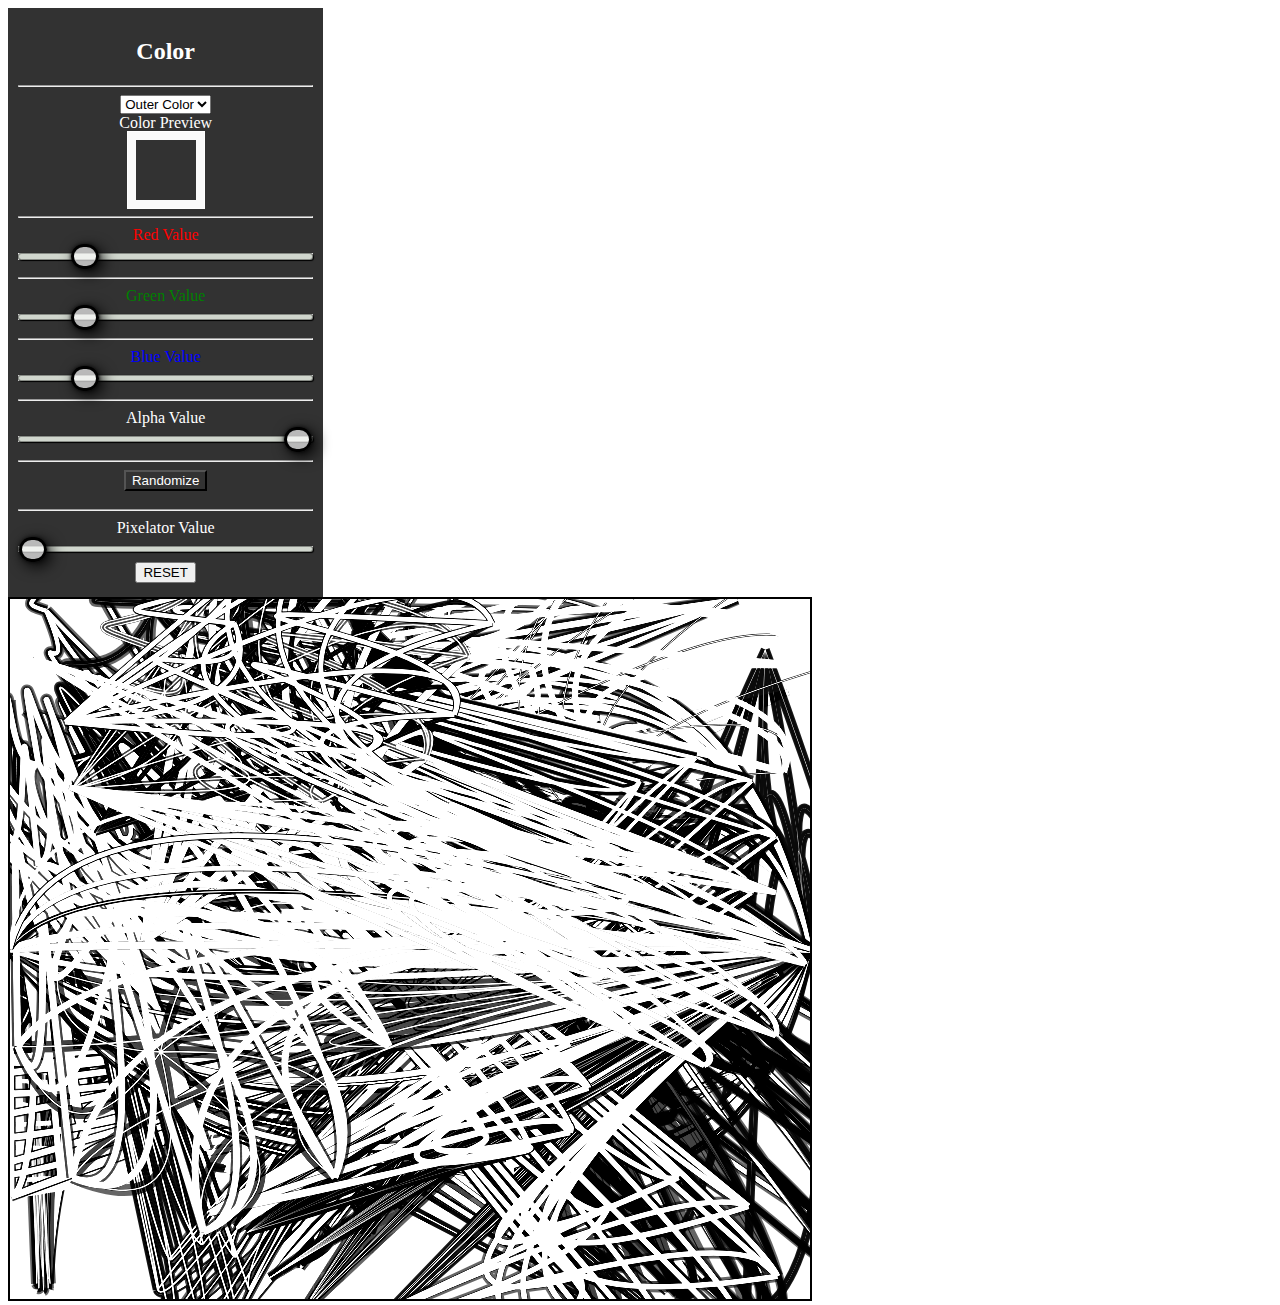
==== index.html @ 18ca1a23 "another test file and other slight mods" ====
<!DOCTYPE html>
<html>

<head>
    <meta charset="utf-8">
    <!--set the viewport-->
    <meta name="viewport" content="width=device-width, initial-scale=1.0">
    <!--link to bootstrap CDN, just in case -->
    <link rel="stylesheet" href="https://maxcdn.bootstrapcdn.com/bootstrap/3.3.6/css/bootstrap.min.css" integrity="sha384-1q8mTJOASx8j1Au+a5WDVnPi2lkFfwwEAa8hDDdjZlpLegxhjVME1fgjWPGmkzs7" crossorigin="anonymous">
    <!--ends head section for now-->
    <!--http://danielstern.ca/range.css/?ref=css-tricks#/-->
    <!--above link is the page I got the slider changes from-->
    <link rel="stylesheet" href="range.css">
    <!--my style sheet-->
    <link rel="stylesheet" href="style.css">
</head>

<body>
    <div class="container-fluid">
        <div class="row">
            <div class="col-md-2 col-lg-2 controls">
                <h2 id="colorHider">Color</h2>
                <hr>
                <select>
                        <option value = 0>Outer Color</option>
                        <option value = 1>Inner Color</option>
                    </select>
                <div class="colorBox">

                    <label for="colorPreview">Color Preview</label>
                    <div id="colorPreview">
                    </div>
                    <hr>
                </div>
                <div class="colorSelector">
                    <label for="red">Red Value</label>
                    <input type="range" step="1" value="50" max="255" id="red">
                    <hr>
                    <label for="green">Green Value</label>
                    <input type="range" step="1" value="50" max="255" id="green">
                    <hr>
                    <label for="blue">Blue Value</label>
                    <input type="range" step="1" value="50" max="255" id="blue">
                    <hr>
                    <label for="alpha">Alpha Value</label>
                    <input type="range" step="0.05" value="1" min="0" max="1" id="alpha">
                    <hr>
                    <button id="randomize">Randomize</button>
                    <hr>

                    <label for="pixelate">Pixelator Value</label>
                    <input type="range" step="1" value="0" max="80" id="pixelate">
                    <button id="reset">RESET</button>
                </div>
            </div>
            <!--ends controls div-->
            <div class="col-md-10 col-lg-8 paintCanvas">
                <div class="topLayer">

                </div>
                <canvas id="paintSurface"></canvas>
                <img id="canvasImg" alt="">
            </div>
        </div>
    </div>
    <!-- Added link to the jQuery Library -->
    <script src="https://ajax.googleapis.com/ajax/libs/jquery/3.1.1/jquery.min.js"></script>
    <script src="test4.js"></script>
</body>
---- range.css ----
/*
style changes to sliders from http://danielstern.ca/range.css/?ref=css-tricks#/
check it out it is a really cool site and send him a star on git hub
customize then right there on the page and then save the css file into your directory
*/

input[type=range] {
    -webkit-appearance: none;
    width: 100%;
    margin: 9.3px 0;
}

input[type=range]:focus {
    outline: none;
}

input[type=range]::-webkit-slider-runnable-track {
    width: 100%;
    height: 6.4px;
    cursor: pointer;
    box-shadow: 1px 1px 1px #000000, 0px 0px 1px #0d0d0d;
    background: rgba(39, 69, 29, 0.22);
    border-radius: 16px;
    border: 0.8px solid rgba(1, 1, 1, 0.35);
}

input[type=range]::-webkit-slider-thumb {
    box-shadow: 3.8px 3.8px 15px #000000, 0px 0px 3.8px #0d0d0d;
    border: 3.7px solid #000000;
    height: 25px;
    width: 28px;
    border-radius: 29px;
    background: rgba(255, 255, 255, 0.66);
    cursor: pointer;
    -webkit-appearance: none;
    margin-top: -10.1px;
}

input[type=range]:focus::-webkit-slider-runnable-track {
    background: rgba(160, 209, 144, 0.22);
}

input[type=range]::-moz-range-track {
    width: 100%;
    height: 6.4px;
    cursor: pointer;
    box-shadow: 1px 1px 1px #000000, 0px 0px 1px #0d0d0d;
    background: rgba(39, 69, 29, 0.22);
    border-radius: 16px;
    border: 0.8px solid rgba(1, 1, 1, 0.35);
}

input[type=range]::-moz-range-thumb {
    box-shadow: 3.8px 3.8px 15px #000000, 0px 0px 3.8px #0d0d0d;
    border: 3.7px solid #000000;
    height: 25px;
    width: 28px;
    border-radius: 29px;
    background: rgba(255, 255, 255, 0.66);
    cursor: pointer;
}

input[type=range]::-ms-track {
    width: 100%;
    height: 6.4px;
    cursor: pointer;
    background: transparent;
    border-color: transparent;
    color: transparent;
}

input[type=range]::-ms-fill-lower {
    background: rgba(0, 0, 0, 0.22);
    border: 0.8px solid rgba(1, 1, 1, 0.35);
    border-radius: 32px;
    box-shadow: 1px 1px 1px #000000, 0px 0px 1px #0d0d0d;
}

input[type=range]::-ms-fill-upper {
    background: rgba(39, 69, 29, 0.22);
    border: 0.8px solid rgba(1, 1, 1, 0.35);
    border-radius: 32px;
    box-shadow: 1px 1px 1px #000000, 0px 0px 1px #0d0d0d;
}

input[type=range]::-ms-thumb {
    box-shadow: 3.8px 3.8px 15px #000000, 0px 0px 3.8px #0d0d0d;
    border: 3.7px solid #000000;
    height: 25px;
    width: 28px;
    border-radius: 29px;
    background: rgba(255, 255, 255, 0.66);
    cursor: pointer;
    height: 6.4px;
}

input[type=range]:focus::-ms-fill-lower {
    background: rgba(39, 69, 29, 0.22);
}

input[type=range]:focus::-ms-fill-upper {
    background: rgba(160, 209, 144, 0.22);
}
---- style.css ----
body,
html {
    height: 100%;
    width: 100%;
}

.controls {
    color: white;
    padding: 10px;
    text-align: center;
    background-color: rgb( 50, 50, 50);
    display: inline-block;
    padding-bottom: 14px;
}

#randomize {
    background-color: rgb( 50, 50, 50);
    color: white;
    margin: 0 0 10px 0;
}

#colorPreview {
    box-shadow: 0 0 0 1px white;
    border: 8px solid rgb( 250, 250, 250);
    margin: 0 auto;
    height: 60px;
    width: 60px;
    background-color: rgb( 50, 50, 50);
}

#fillPreview {
    position: relative;
    margin: 5px auto;
    height: 50px;
    width: 50px;
}

.colorSelector>label:nth-child(1) {
    color: red;
}

label:nth-child(4) {
    color: green;
}

label:nth-child(7) {
    color: blue;
}

#colorHider {
    padding: 0 30px;
}

#colorHider:hover {
    cursor: pointer;
}

.topLayer {
    text-align: center;
    color: black;
    position: absolute;
    z-index: 10;
    background-size: 200px;
    width: 803.2px;
    height: 703.2px;
    opacity: 0.85;
}

#paintSurface {
    border: 2px solid rgb( 50, 50, 50);
}

select {
    color: black;
}

img {
    filter: contrast(100%);
}
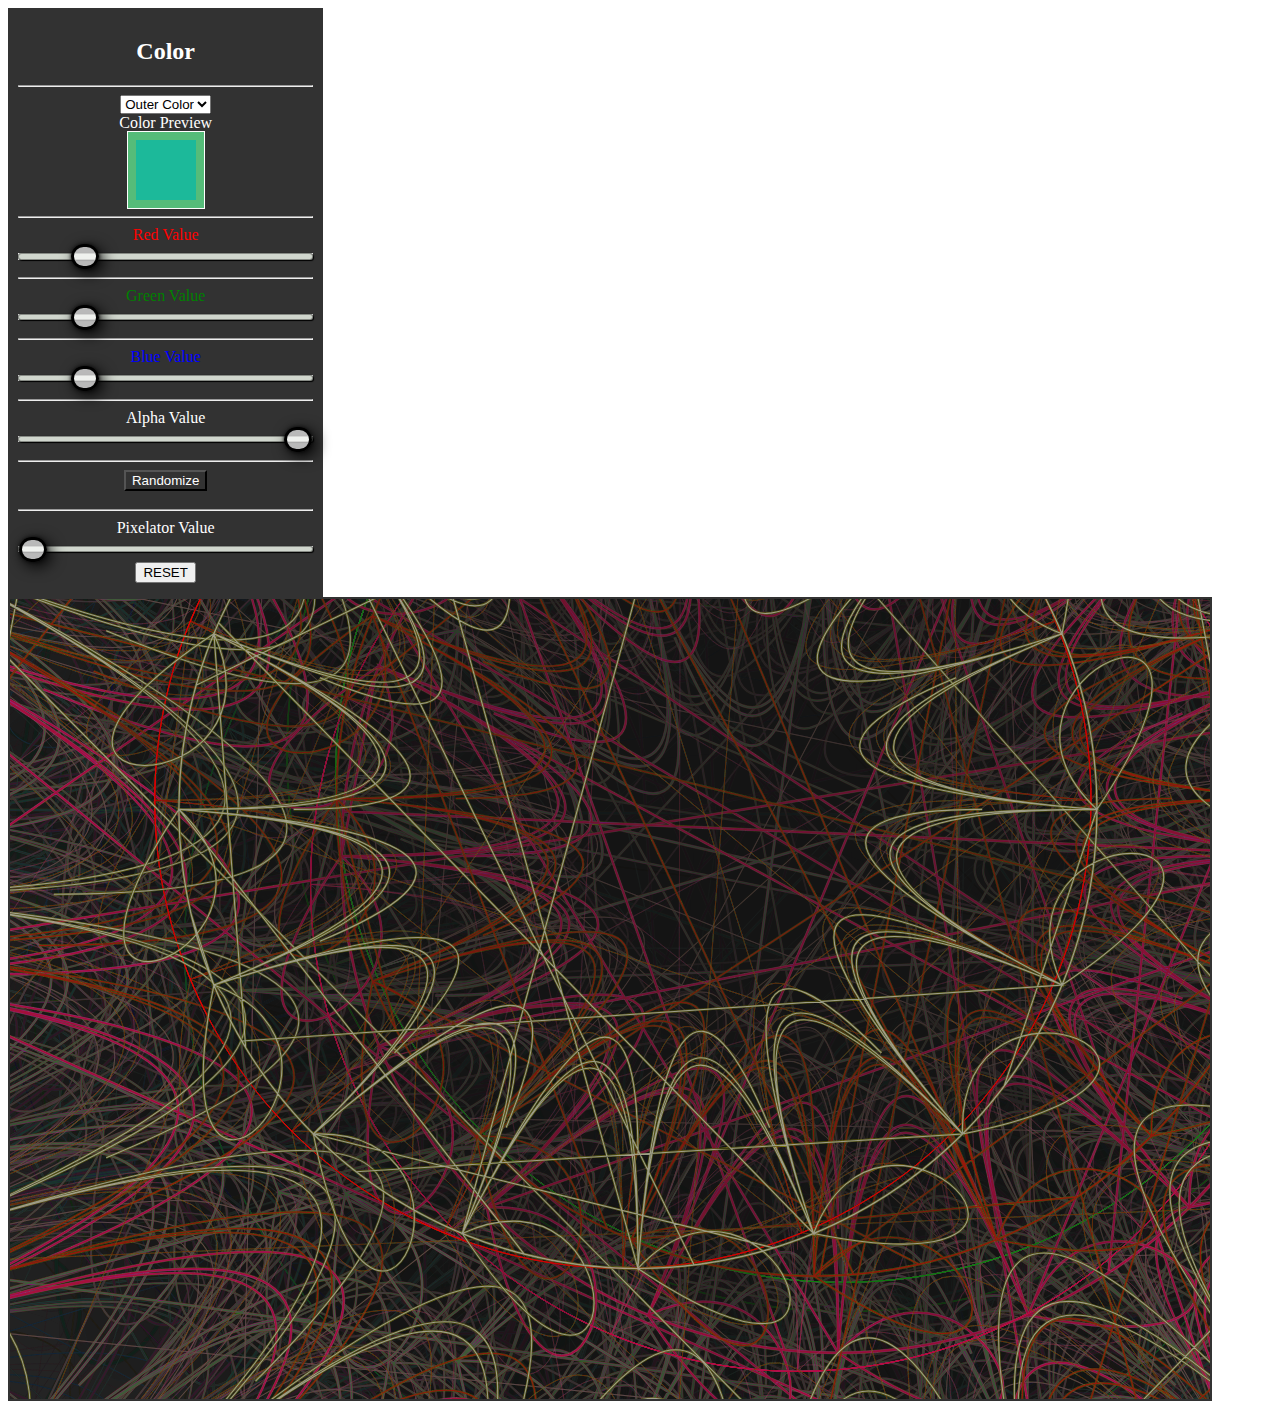
==== commit 46eb1f03: "pushing changes so I dont loose more files" ====
--- a/index.html
+++ b/index.html
@@ -59,6 +59,8 @@
 
                 </div>
                 <canvas id="paintSurface"></canvas>
+                <div class="wrapper">
+                </div>
                 <img id="canvasImg" alt="">
             </div>
         </div>
--- a/style.css
+++ b/style.css
@@ -63,17 +63,30 @@
     background-size: 200px;
     width: 803.2px;
     height: 703.2px;
-    opacity: 0.85;
+    opacity: 1;
+    background: url(warpedCB.png);
+    background-size: 50px 50px;
 }
 
 #paintSurface {
     border: 2px solid rgb( 50, 50, 50);
+    background: url(warpedCB.png);
+    background-size: 50px 50px;
 }
 
 select {
     color: black;
 }
 
+.wrapper {
+    position: fixed;
+    height: 100%;
+    width: 100%;
+    z-index: 10;
+    background: url(warpedCB.png);
+    background-size: 50px 50px;
+}
+
 img {
     filter: contrast(100%);
 }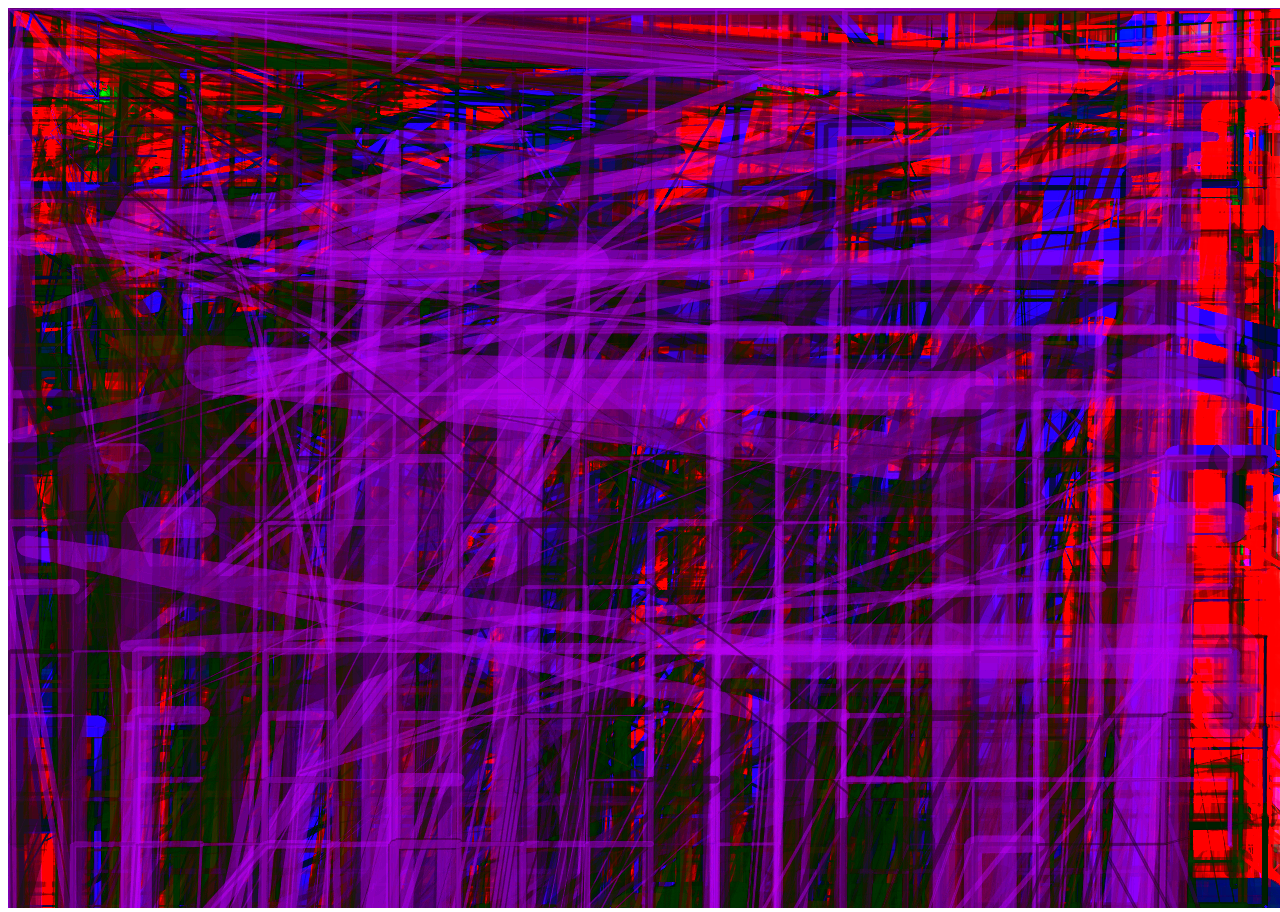
==== commit a72380b6: "pushing updates so they don't disappear" ====
--- a/index.html
+++ b/index.html
@@ -16,7 +16,7 @@
 </head>
 
 <body>
-    <div class="container-fluid">
+    <!--
         <div class="row">
             <div class="col-md-2 col-lg-2 controls">
                 <h2 id="colorHider">Color</h2>
@@ -53,19 +53,17 @@
                     <button id="reset">RESET</button>
                 </div>
             </div>
-            <!--ends controls div-->
             <div class="col-md-10 col-lg-8 paintCanvas">
                 <div class="topLayer">
 
                 </div>
-                <canvas id="paintSurface"></canvas>
-                <div class="wrapper">
-                </div>
-                <img id="canvasImg" alt="">
-            </div>
-        </div>
+                -->
+    <canvas id="paintSurface"></canvas>
+    <img id="canvasImg" alt="">
+    </div>
+    </div>
     </div>
     <!-- Added link to the jQuery Library -->
     <script src="https://ajax.googleapis.com/ajax/libs/jquery/3.1.1/jquery.min.js"></script>
-    <script src="test4.js"></script>
+    <script src="test5.js"></script>
 </body>--- a/style.css
+++ b/style.css
@@ -55,38 +55,10 @@
     cursor: pointer;
 }
 
-.topLayer {
-    text-align: center;
-    color: black;
-    position: absolute;
-    z-index: 10;
-    background-size: 200px;
-    width: 803.2px;
-    height: 703.2px;
-    opacity: 1;
-    background: url(warpedCB.png);
-    background-size: 50px 50px;
-}
-
-#paintSurface {
-    border: 2px solid rgb( 50, 50, 50);
-    background: url(warpedCB.png);
-    background-size: 50px 50px;
-}
-
 select {
     color: black;
 }
 
-.wrapper {
-    position: fixed;
-    height: 100%;
-    width: 100%;
-    z-index: 10;
-    background: url(warpedCB.png);
-    background-size: 50px 50px;
-}
-
-img {
-    filter: contrast(100%);
+#paintSurface {
+    filter: saturate(10);
 }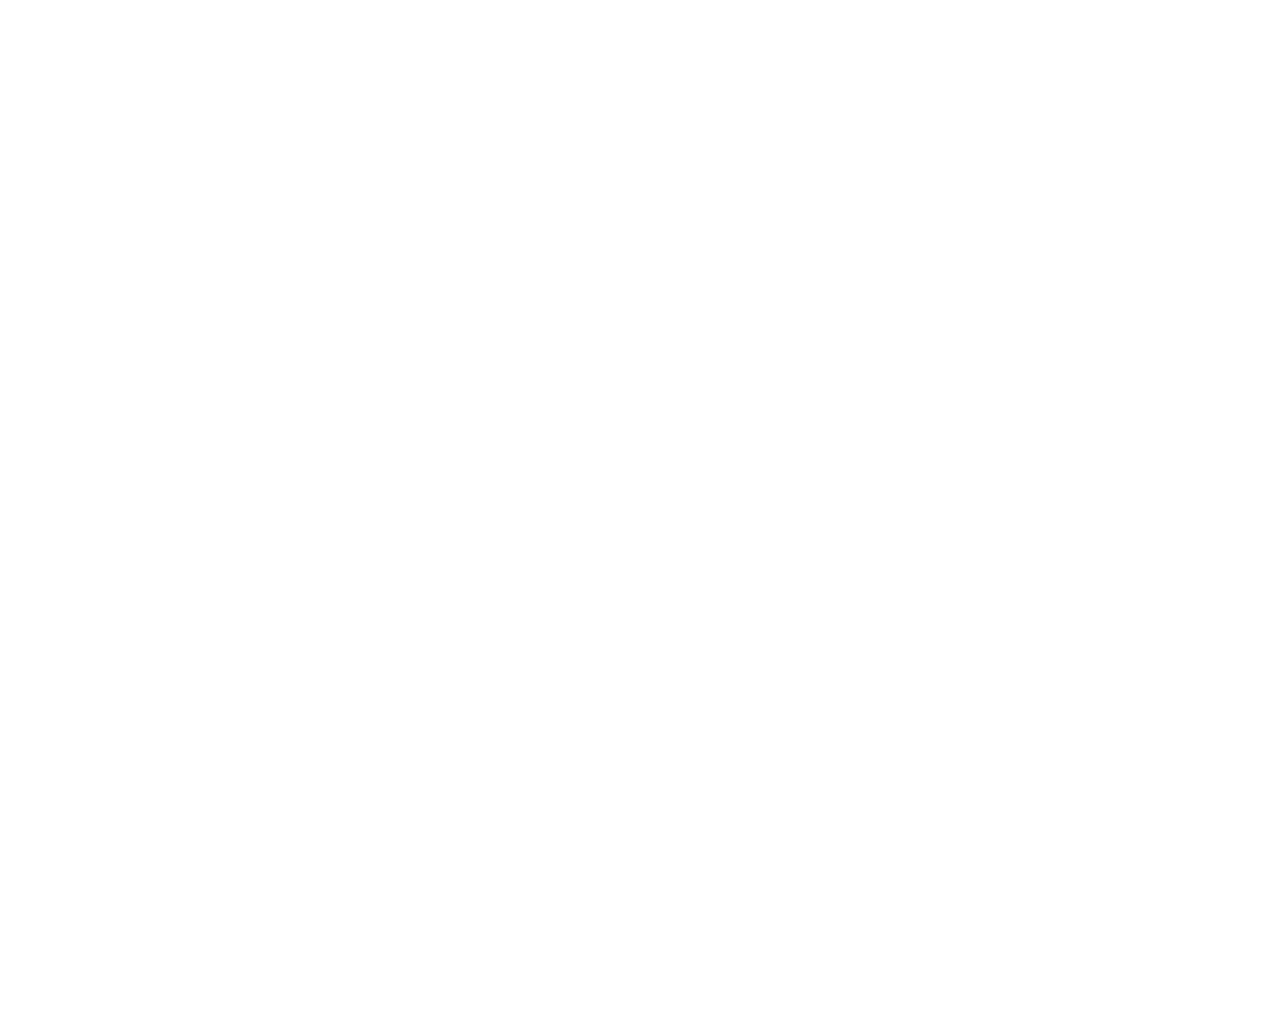
==== commit 4079ec73: "new test scrpits and working with p5 again. Animations triggered via audio input" ====
--- a/index.html
+++ b/index.html
@@ -65,5 +65,7 @@
     </div>
     <!-- Added link to the jQuery Library -->
     <script src="https://ajax.googleapis.com/ajax/libs/jquery/3.1.1/jquery.min.js"></script>
-    <script src="test5.js"></script>
+    <script src="p5.min.js"></script>
+    <script src="p5.sound.min.js"></script>
+    <script src="test7.js"></script>
 </body>--- a/style.css
+++ b/style.css
@@ -60,5 +60,5 @@
 }
 
 #paintSurface {
-    filter: saturate(10);
+    filter: contrast(400%);
 }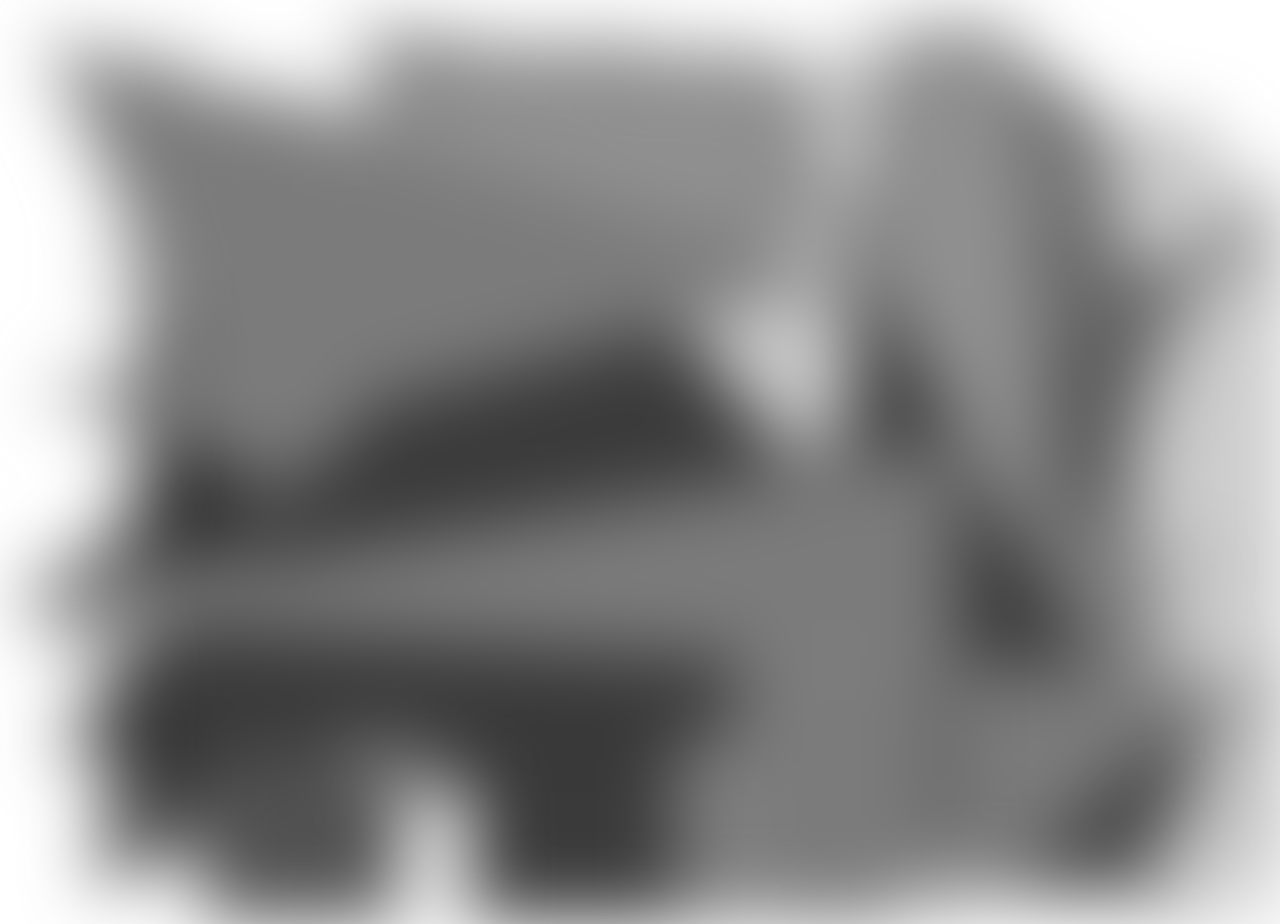
==== commit e320c2da: "pushing up some improvements so I don't loose them" ====
--- a/index.html
+++ b/index.html
@@ -7,7 +7,6 @@
     <meta name="viewport" content="width=device-width, initial-scale=1.0">
     <!--link to bootstrap CDN, just in case -->
     <link rel="stylesheet" href="https://maxcdn.bootstrapcdn.com/bootstrap/3.3.6/css/bootstrap.min.css" integrity="sha384-1q8mTJOASx8j1Au+a5WDVnPi2lkFfwwEAa8hDDdjZlpLegxhjVME1fgjWPGmkzs7" crossorigin="anonymous">
-    <!--ends head section for now-->
     <!--http://danielstern.ca/range.css/?ref=css-tricks#/-->
     <!--above link is the page I got the slider changes from-->
     <link rel="stylesheet" href="range.css">
@@ -58,14 +57,15 @@
 
                 </div>
                 -->
-    <canvas id="paintSurface"></canvas>
-    <img id="canvasImg" alt="">
-    </div>
-    </div>
+    <div class="wrapper">
+        <canvas id="paintSurface"></canvas>
+        <img id="canvasImg">
+        <img id="canvasImg2">
+        <img id="canvasImg3">
     </div>
     <!-- Added link to the jQuery Library -->
     <script src="https://ajax.googleapis.com/ajax/libs/jquery/3.1.1/jquery.min.js"></script>
     <script src="p5.min.js"></script>
     <script src="p5.sound.min.js"></script>
-    <script src="test7.js"></script>
+    <script src="test8.js"></script>
 </body>--- a/style.css
+++ b/style.css
@@ -61,4 +61,16 @@
 
 #paintSurface {
     filter: contrast(400%);
+    position: absolute;
+    z-index: 0;
+}
+
+#canvasImg {
+    position: absolute;
+    z-index: 1;
+}
+
+#canvasImg2 {
+    position: absolute;
+    z-index: 2;
 }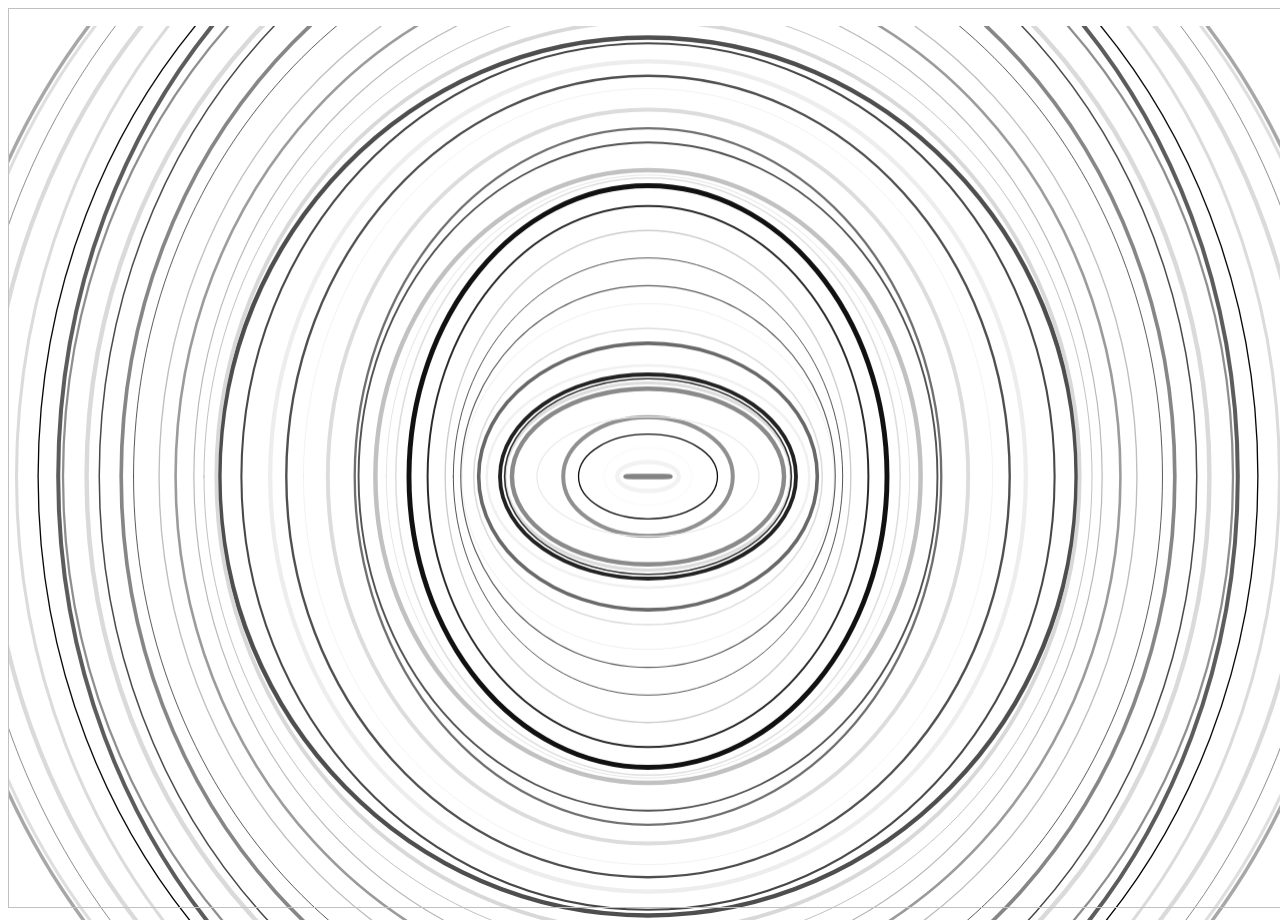
==== commit 528a4f94: "working on a new sketch and oushing up changes to test8" ====
--- a/index.html
+++ b/index.html
@@ -67,5 +67,5 @@
     <script src="https://ajax.googleapis.com/ajax/libs/jquery/3.1.1/jquery.min.js"></script>
     <script src="p5.min.js"></script>
     <script src="p5.sound.min.js"></script>
-    <script src="test8.js"></script>
+    <script src="test9.js"></script>
 </body>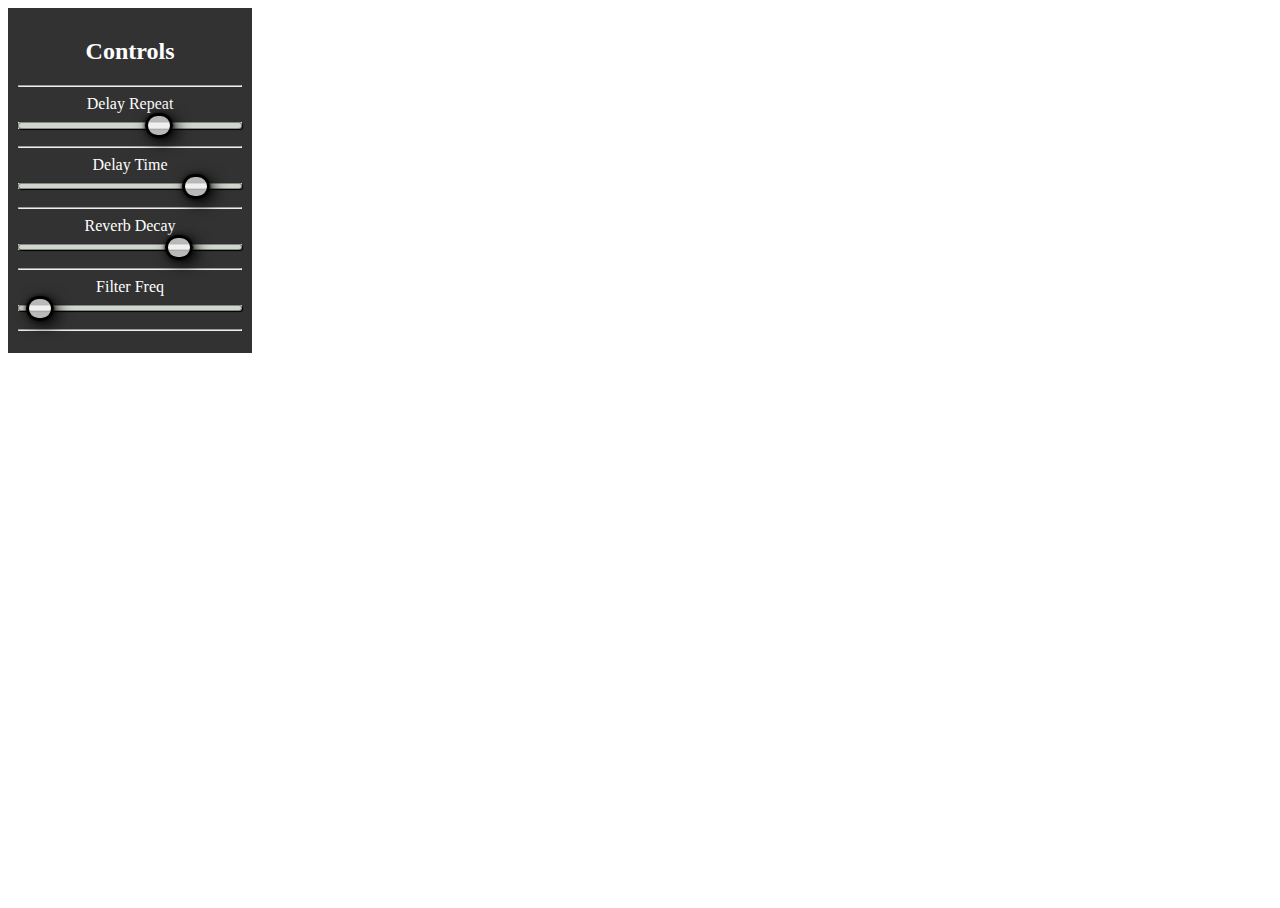
==== commit 84b95e5d: "pushing up most recent tests to avoid losing anything" ====
--- a/index.html
+++ b/index.html
@@ -15,57 +15,38 @@
 </head>
 
 <body>
-    <!--
-        <div class="row">
-            <div class="col-md-2 col-lg-2 controls">
-                <h2 id="colorHider">Color</h2>
+    <div class="row">
+        <div class="col-md-2 col-lg-2 controls">
+            <h2 id="colorHider">Controls</h2>
+            <hr>
+            <div class="colorSelector">
+                <label for="red">Delay Repeat</label>
+                <input type="range" step="0.001" value="0.6" min="0.05" max="0.9" id="red">
                 <hr>
-                <select>
-                        <option value = 0>Outer Color</option>
-                        <option value = 1>Inner Color</option>
-                    </select>
-                <div class="colorBox">
+                <label for="green">Delay Time</label>
+                <input type="range" step="0.001" value="0.8" max="0.95" id="green">
+                <hr>
+                <label for="blue">Reverb Decay</label>
+                <input type="range" step="1" value="80" min="20" max="100" id="blue">
+                <hr>
+                <label for="alpha">Filter Freq</label>
+                <input type="range" step="5" value="500" min="200" max="8000" id="alpha">
+                <hr>
+            </div>
+        </div>
+        <div class="col-md-10 col-lg-8 paintCanvas">
+            <div class="topLayer">
 
-                    <label for="colorPreview">Color Preview</label>
-                    <div id="colorPreview">
-                    </div>
-                    <hr>
-                </div>
-                <div class="colorSelector">
-                    <label for="red">Red Value</label>
-                    <input type="range" step="1" value="50" max="255" id="red">
-                    <hr>
-                    <label for="green">Green Value</label>
-                    <input type="range" step="1" value="50" max="255" id="green">
-                    <hr>
-                    <label for="blue">Blue Value</label>
-                    <input type="range" step="1" value="50" max="255" id="blue">
-                    <hr>
-                    <label for="alpha">Alpha Value</label>
-                    <input type="range" step="0.05" value="1" min="0" max="1" id="alpha">
-                    <hr>
-                    <button id="randomize">Randomize</button>
-                    <hr>
-
-                    <label for="pixelate">Pixelator Value</label>
-                    <input type="range" step="1" value="0" max="80" id="pixelate">
-                    <button id="reset">RESET</button>
-                </div>
             </div>
-            <div class="col-md-10 col-lg-8 paintCanvas">
-                <div class="topLayer">
-
-                </div>
-                -->
-    <div class="wrapper">
-        <canvas id="paintSurface"></canvas>
-        <img id="canvasImg">
-        <img id="canvasImg2">
-        <img id="canvasImg3">
-    </div>
-    <!-- Added link to the jQuery Library -->
-    <script src="https://ajax.googleapis.com/ajax/libs/jquery/3.1.1/jquery.min.js"></script>
-    <script src="p5.min.js"></script>
-    <script src="p5.sound.min.js"></script>
-    <script src="test9.js"></script>
+            <div class="wrapper">
+                <canvas id="paintSurface"></canvas>
+                <img id="canvasImg">
+                <img id="canvasImg2">
+                <img id="canvasImg3">
+            </div>
+            <!-- Added link to the jQuery Library -->
+            <script src="https://ajax.googleapis.com/ajax/libs/jquery/3.1.1/jquery.min.js"></script>
+            <script src="p5.min.js"></script>
+            <script src="p5.sound.min.js"></script>
+            <script src="test16.js"></script>
 </body>--- a/style.css
+++ b/style.css
@@ -17,34 +17,6 @@
     background-color: rgb( 50, 50, 50);
     color: white;
     margin: 0 0 10px 0;
-}
-
-#colorPreview {
-    box-shadow: 0 0 0 1px white;
-    border: 8px solid rgb( 250, 250, 250);
-    margin: 0 auto;
-    height: 60px;
-    width: 60px;
-    background-color: rgb( 50, 50, 50);
-}
-
-#fillPreview {
-    position: relative;
-    margin: 5px auto;
-    height: 50px;
-    width: 50px;
-}
-
-.colorSelector>label:nth-child(1) {
-    color: red;
-}
-
-label:nth-child(4) {
-    color: green;
-}
-
-label:nth-child(7) {
-    color: blue;
 }
 
 #colorHider {
@@ -73,4 +45,8 @@
 #canvasImg2 {
     position: absolute;
     z-index: 2;
+}
+
+#defaultCanvas0 {
+    filter: contrast(1);
 }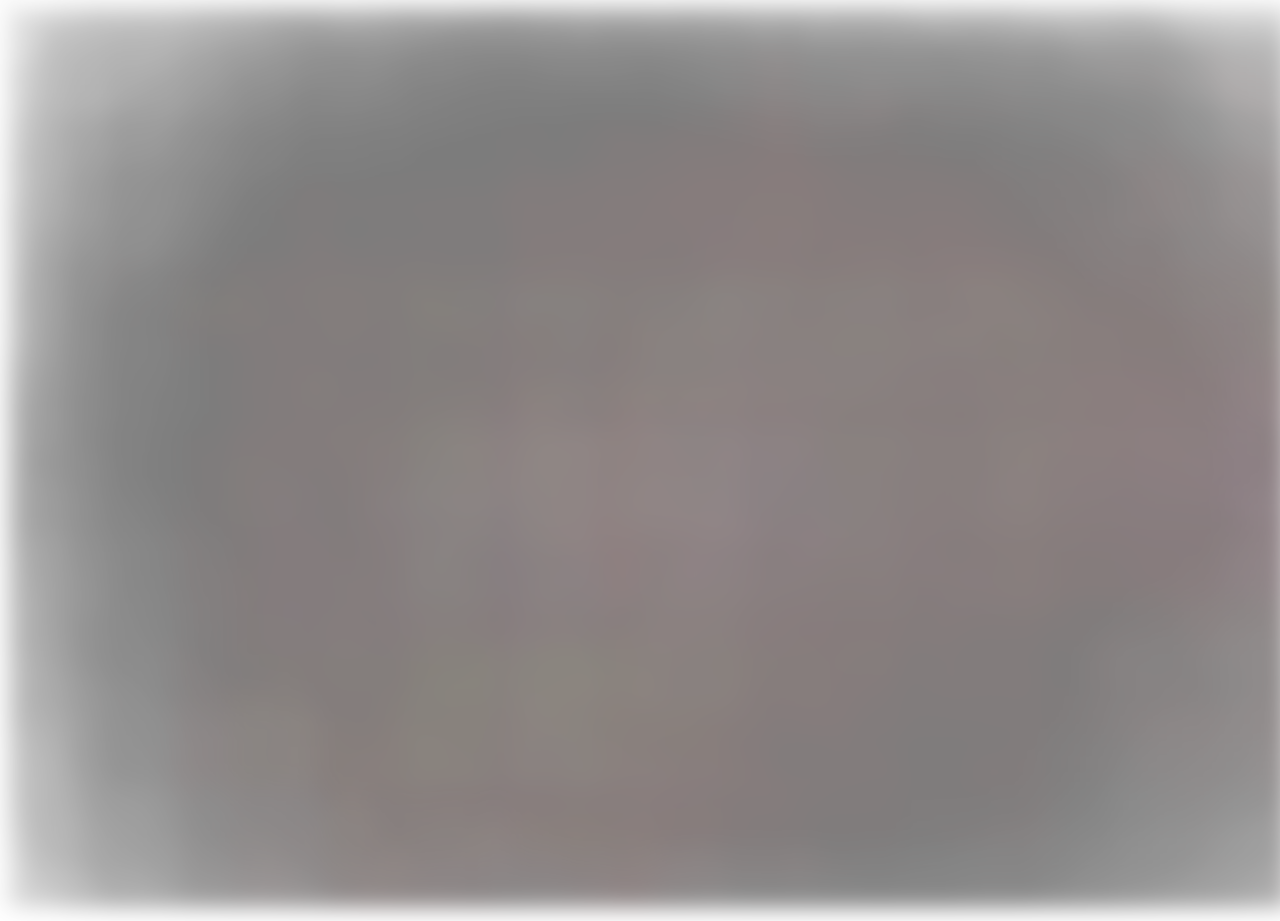
==== commit 94f891b6: "Several changes made" ====
--- a/index.html
+++ b/index.html
@@ -15,38 +15,18 @@
 </head>
 
 <body>
-    <div class="row">
-        <div class="col-md-2 col-lg-2 controls">
-            <h2 id="colorHider">Controls</h2>
-            <hr>
-            <div class="colorSelector">
-                <label for="red">Delay Repeat</label>
-                <input type="range" step="0.001" value="0.6" min="0.05" max="0.9" id="red">
-                <hr>
-                <label for="green">Delay Time</label>
-                <input type="range" step="0.001" value="0.8" max="0.95" id="green">
-                <hr>
-                <label for="blue">Reverb Decay</label>
-                <input type="range" step="1" value="80" min="20" max="100" id="blue">
-                <hr>
-                <label for="alpha">Filter Freq</label>
-                <input type="range" step="5" value="500" min="200" max="8000" id="alpha">
-                <hr>
-            </div>
-        </div>
-        <div class="col-md-10 col-lg-8 paintCanvas">
-            <div class="topLayer">
-
-            </div>
-            <div class="wrapper">
-                <canvas id="paintSurface"></canvas>
-                <img id="canvasImg">
-                <img id="canvasImg2">
-                <img id="canvasImg3">
-            </div>
-            <!-- Added link to the jQuery Library -->
-            <script src="https://ajax.googleapis.com/ajax/libs/jquery/3.1.1/jquery.min.js"></script>
-            <script src="p5.min.js"></script>
-            <script src="p5.sound.min.js"></script>
-            <script src="test16.js"></script>
+    <div class="wrapper">
+        <canvas id="paintSurface"></canvas>
+        <img id="canvasImg">
+        <img id="canvasImg2">
+        <img id="canvasImg3">
+        <video id='bgVid' autoplay loop>
+            <source src='./images/videoFour.mp4' type='video/mp4'>
+        </video>
+    </div>
+    <!-- Added link to the jQuery Library -->
+    <script src="https://ajax.googleapis.com/ajax/libs/jquery/3.1.1/jquery.min.js"></script>
+    <script src="p5.min.js"></script>
+    <script src="p5.sound.min.js"></script>
+    <script src="test8.js"></script>
 </body>--- a/style.css
+++ b/style.css
@@ -47,6 +47,17 @@
     z-index: 2;
 }
 
+#canvasImg3 {
+    position: absolute;
+    z-index: 2;
+}
+
 #defaultCanvas0 {
-    filter: contrast(1);
+    filter: contrast(300%);
+}
+
+video {
+    position: absolute;
+    z-index: 5;
+    opacity: 0.8;
 }